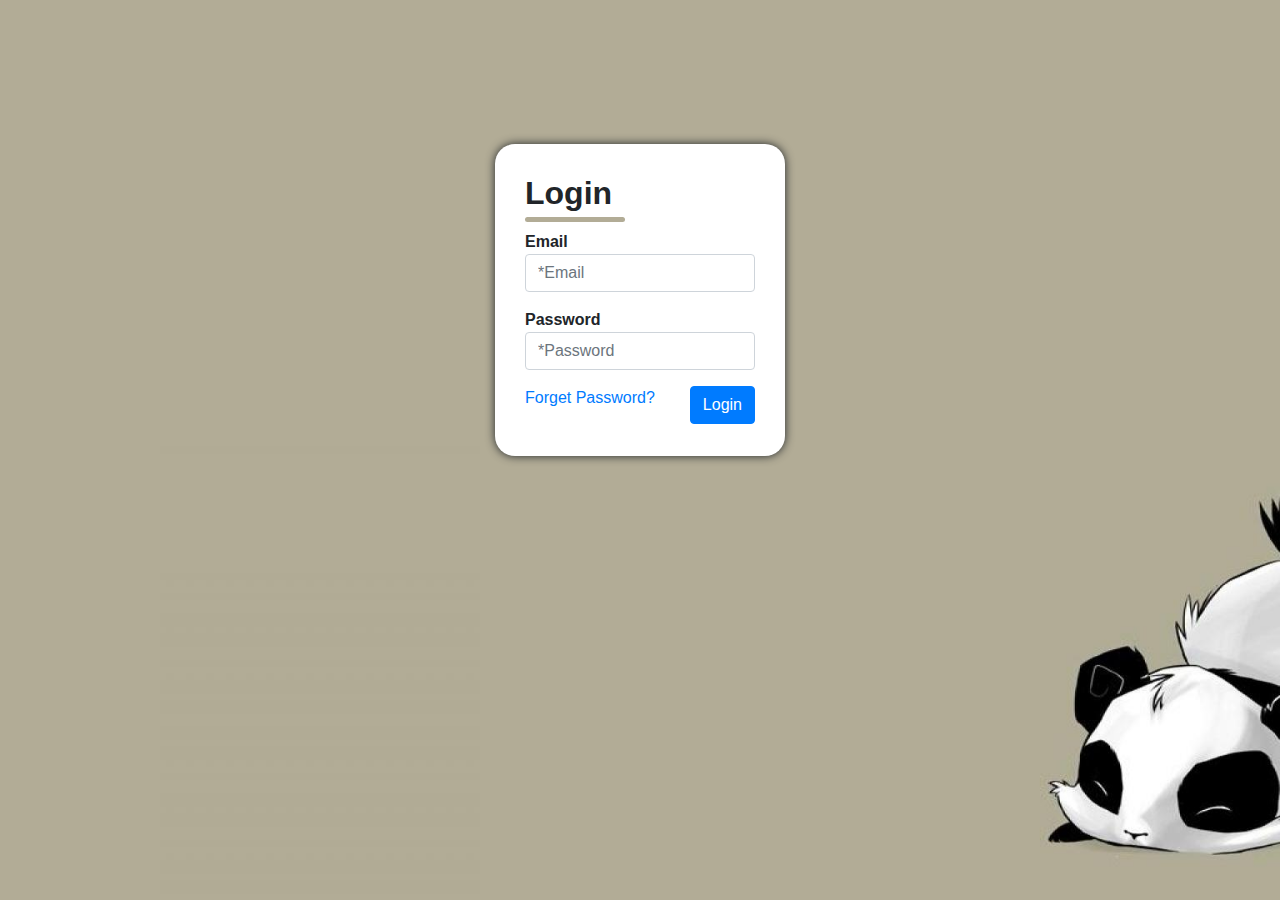
==== index.html @ dbddd0df "first commit" ====
<style>
    html,
body,
#intro{
    height: 100%;
}

#intro{
    background: url(Bkgd.jpg)no-repeat center center fixed;#
    -webkit-background-size: cover;
    -moz-background-size: cover;
    -o-background-size: cover;
    background-size: cover;
}

body{
    background: rgb(178, 172, 150);
}

form{
    background: #ffffff;
}

.form-container{
    padding: 30px;
    border-radius: 20px;
    box-shadow: 0px 0px 10px 0px;
}

h2:after{
    content:" "; 
    width:100px; 
    height:5px; 
    background:rgb(178, 172, 150); 
    display:block; 
    margin-top:5px; 
    border-radius:3px;
    margin-right:auto
}

.btn-login {
    color: #fff;
    font-weight: 600;
}

</style>


<!doctype html>
<html lang="en">
  <head>
    <title>Franz Kurt N. Cespedes</title>
    <!-- Required meta tags -->
    <meta charset="utf-8">
    <meta name="viewport" content="width=device-width, initial-scale=1, shrink-to-fit=no">

    <!-- Bootstrap CSS -->
    <link rel="stylesheet" href="css/bootstrap.css">
    <link rel="stylesheet" href="https://stackpath.bootstrapcdn.com/bootstrap/4.3.1/css/bootstrap.min.css" integrity="sha384-ggOyR0iXCbMQv3Xipma34MD+dH/1fQ784/j6cY/iJTQUOhcWr7x9JvoRxT2MZw1T" crossorigin="anonymous">
  </head>
  <body>

    <div id="intro" class="view">
        <div class="full-bg-img">
            <br>
            <br>
            <br>
            <br>
            <br>
            <br>
            <section class="container-fluid">
                <section class="row justify-content-center">
                    <section class="col-12 col-sm-6 col-md-3">
                            <form class="form-container">
                                <h2 class="font-weight-bold">Login</h2>
                                <div class="form-group font-weight-bold">
                                    Email
                                    <input type="text" class="form-control" placeholder="*Email" value="" />
                                </div>
                                <div class="form-group font-weight-bold">
                                    Password
                                    <input type="password" class="form-control" placeholder="*Password" value="" />
                                </div>
                                <div class="form-group font-weight-bold">
                                    <input type="submit" class="btn btn-login btn-primary float-right" value="Login" />
                                </div>
                                <div class="form-group">
                                    <a href="#" class="FPassword">
                                        Forget Password?
                                    </a>
                                </div>
                            </form>
                    </section>
                </section>
            </section>

        </div>
    </div>

</body>
</html>
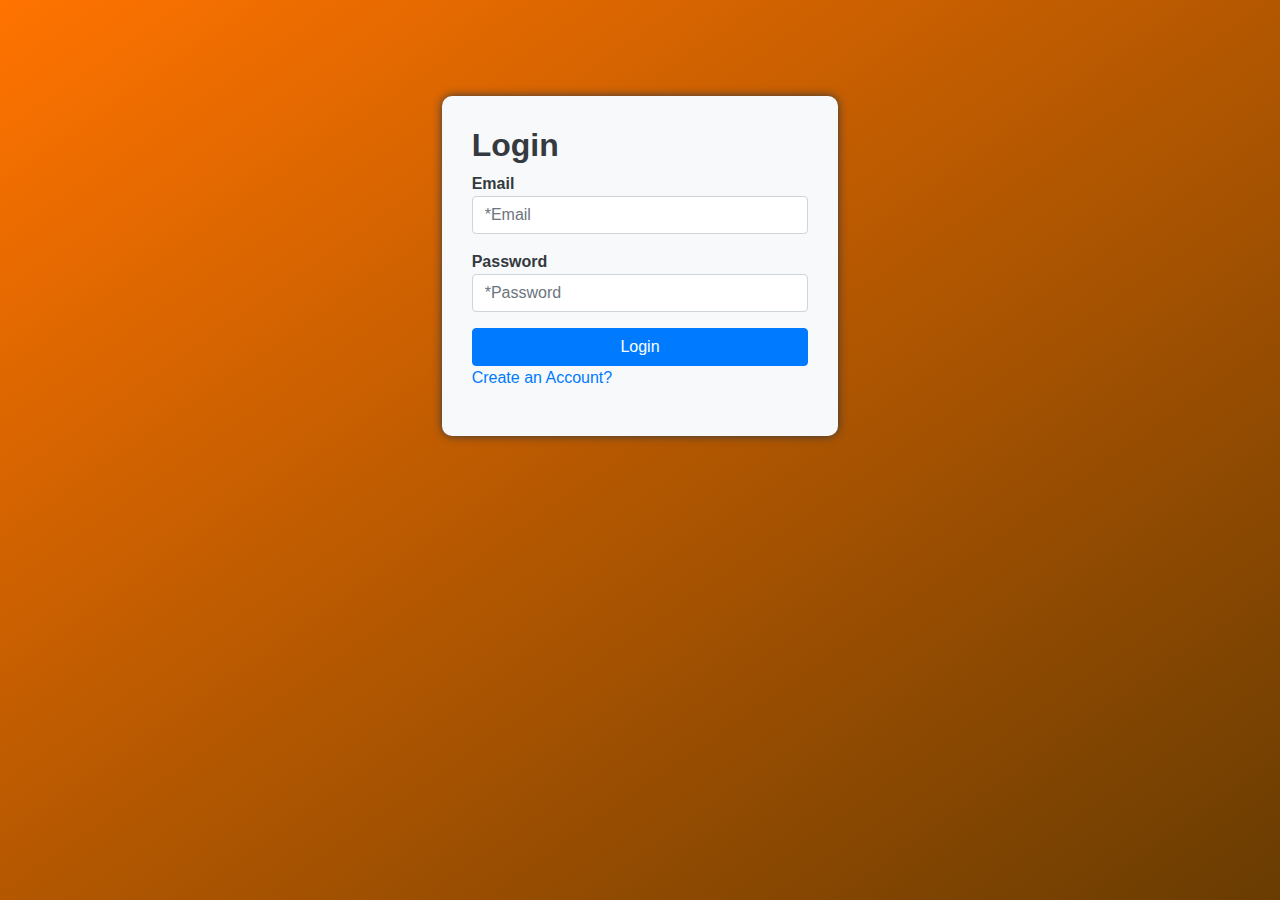
==== commit 15285f2b: "Add files via upload" ====
--- a/index.html
+++ b/index.html
@@ -1,101 +1,60 @@
-<style>
-    html,
-body,
-#intro{
-    height: 100%;
-}
-
-#intro{
-    background: url(Bkgd.jpg)no-repeat center center fixed;#
-    -webkit-background-size: cover;
-    -moz-background-size: cover;
-    -o-background-size: cover;
-    background-size: cover;
-}
-
-body{
-    background: rgb(178, 172, 150);
-}
-
-form{
-    background: #ffffff;
-}
-
-.form-container{
-    padding: 30px;
-    border-radius: 20px;
-    box-shadow: 0px 0px 10px 0px;
-}
-
-h2:after{
-    content:" "; 
-    width:100px; 
-    height:5px; 
-    background:rgb(178, 172, 150); 
-    display:block; 
-    margin-top:5px; 
-    border-radius:3px;
-    margin-right:auto
-}
-
-.btn-login {
-    color: #fff;
-    font-weight: 600;
-}
-
-</style>
-
-
-<!doctype html>
-<html lang="en">
-  <head>
-    <title>Franz Kurt N. Cespedes</title>
-    <!-- Required meta tags -->
-    <meta charset="utf-8">
-    <meta name="viewport" content="width=device-width, initial-scale=1, shrink-to-fit=no">
-
-    <!-- Bootstrap CSS -->
-    <link rel="stylesheet" href="css/bootstrap.css">
-    <link rel="stylesheet" href="https://stackpath.bootstrapcdn.com/bootstrap/4.3.1/css/bootstrap.min.css" integrity="sha384-ggOyR0iXCbMQv3Xipma34MD+dH/1fQ784/j6cY/iJTQUOhcWr7x9JvoRxT2MZw1T" crossorigin="anonymous">
-  </head>
-  <body>
-
-    <div id="intro" class="view">
-        <div class="full-bg-img">
-            <br>
-            <br>
-            <br>
-            <br>
-            <br>
-            <br>
-            <section class="container-fluid">
-                <section class="row justify-content-center">
-                    <section class="col-12 col-sm-6 col-md-3">
-                            <form class="form-container">
-                                <h2 class="font-weight-bold">Login</h2>
-                                <div class="form-group font-weight-bold">
-                                    Email
-                                    <input type="text" class="form-control" placeholder="*Email" value="" />
-                                </div>
-                                <div class="form-group font-weight-bold">
-                                    Password
-                                    <input type="password" class="form-control" placeholder="*Password" value="" />
-                                </div>
-                                <div class="form-group font-weight-bold">
-                                    <input type="submit" class="btn btn-login btn-primary float-right" value="Login" />
-                                </div>
-                                <div class="form-group">
-                                    <a href="#" class="FPassword">
-                                        Forget Password?
-                                    </a>
-                                </div>
-                            </form>
-                    </section>
-                </section>
-            </section>
-
-        </div>
-    </div>
-
-</body>
+<!doctype html>
+<html lang="en">
+  <head>
+    <title>Cespedes, Franz Kurt N.</title>
+    <!-- Required meta tags -->
+    <meta charset="utf-8">
+    <meta name="viewport" content="width=device-width, initial-scale=1, shrink-to-fit=no">
+
+    <link rel="stylesheet" href="css/bootstrap.min.css">
+    <link rel="stylesheet" href="js/jquery-3.5.1.min.js">
+    <link rel="stylesheet" href="css/style.css">
+
+    <!-- Bootstrap CSS -->
+    <link rel="stylesheet" href="https://stackpath.bootstrapcdn.com/bootstrap/4.3.1/css/bootstrap.min.css" integrity="sha384-ggOyR0iXCbMQv3Xipma34MD+dH/1fQ784/j6cY/iJTQUOhcWr7x9JvoRxT2MZw1T" crossorigin="anonymous">
+  </head>
+  <body>
+    <div id="intro" class="view">
+        <div class="full-bg-img">
+            <br>
+            <br>
+            <br>
+            <br>
+            <section class="container-fluid">
+                <section class="row justify-content-center">
+                    <section class="col-12 col-sm-8 col-md-4">
+                            <form class="form-container bg-light text-dark">
+                                <h2 class="font-weight-bold">Login</h2>
+                                <div class="form-group font-weight-bold">
+                                    Email
+                                    <input type="text" class="form-control" placeholder="*Email" value="" />
+                                </div>
+                                <div class="form-group font-weight-bold">
+                                    Password
+                                    <input type="password" class="form-control" placeholder="*Password" value="" />
+                                </div>
+                                <div class="form-group font-weight-bold">
+                                    <input type="submit" class="btn  btn-block btn-login btn-primary float-right" value="Login" />
+                                </div>
+                                <div class="form-group">
+                                    <a href="register.html" class="FPassword">
+                                        Create an Account?
+                                    </a>
+                                </div>
+                            </form>
+                    </section>
+                </section>
+            </section>
+
+        </div>
+    </div>
+
+
+    <!-- Optional JavaScript -->
+    <!-- jQuery first, then Popper.js, then Bootstrap JS -->
+    <script src="https://code.jquery.com/jquery-3.3.1.slim.min.js" integrity="sha384-q8i/X+965DzO0rT7abK41JStQIAqVgRVzpbzo5smXKp4YfRvH+8abtTE1Pi6jizo" crossorigin="anonymous"></script>
+    <script src="https://cdnjs.cloudflare.com/ajax/libs/popper.js/1.14.7/umd/popper.min.js" integrity="sha384-UO2eT0CpHqdSJQ6hJty5KVphtPhzWj9WO1clHTMGa3JDZwrnQq4sF86dIHNDz0W1" crossorigin="anonymous"></script>
+    <script src="https://stackpath.bootstrapcdn.com/bootstrap/4.3.1/js/bootstrap.min.js" integrity="sha384-JjSmVgyd0p3pXB1rRibZUAYoIIy6OrQ6VrjIEaFf/nJGzIxFDsf4x0xIM+B07jRM" crossorigin="anonymous"></script>
+  </body>
+
 </html>--- a/css/style.css
+++ b/css/style.css
@@ -0,0 +1,28 @@
+html,
+body,
+#intro{
+    background: linear-gradient(to bottom right, rgb(255, 115, 0), rgb(105, 60, 2)) no-repeat;
+    -webkit-background-size: cover;
+    -moz-background-size: cover;
+    -o-background-size: cover;
+    background-size: cover;
+    height: 100vh;
+}
+
+form{
+    background: #ffffff;
+}
+
+.form-container{
+    border-radius: 10px;
+    padding: 30px;
+    box-shadow: 0px 0px 10px 0px;
+}
+
+.bg{
+    width: 60px;
+    height: 75px;
+    position: absolute;
+    top: -40px;
+    left: 42%;
+}
